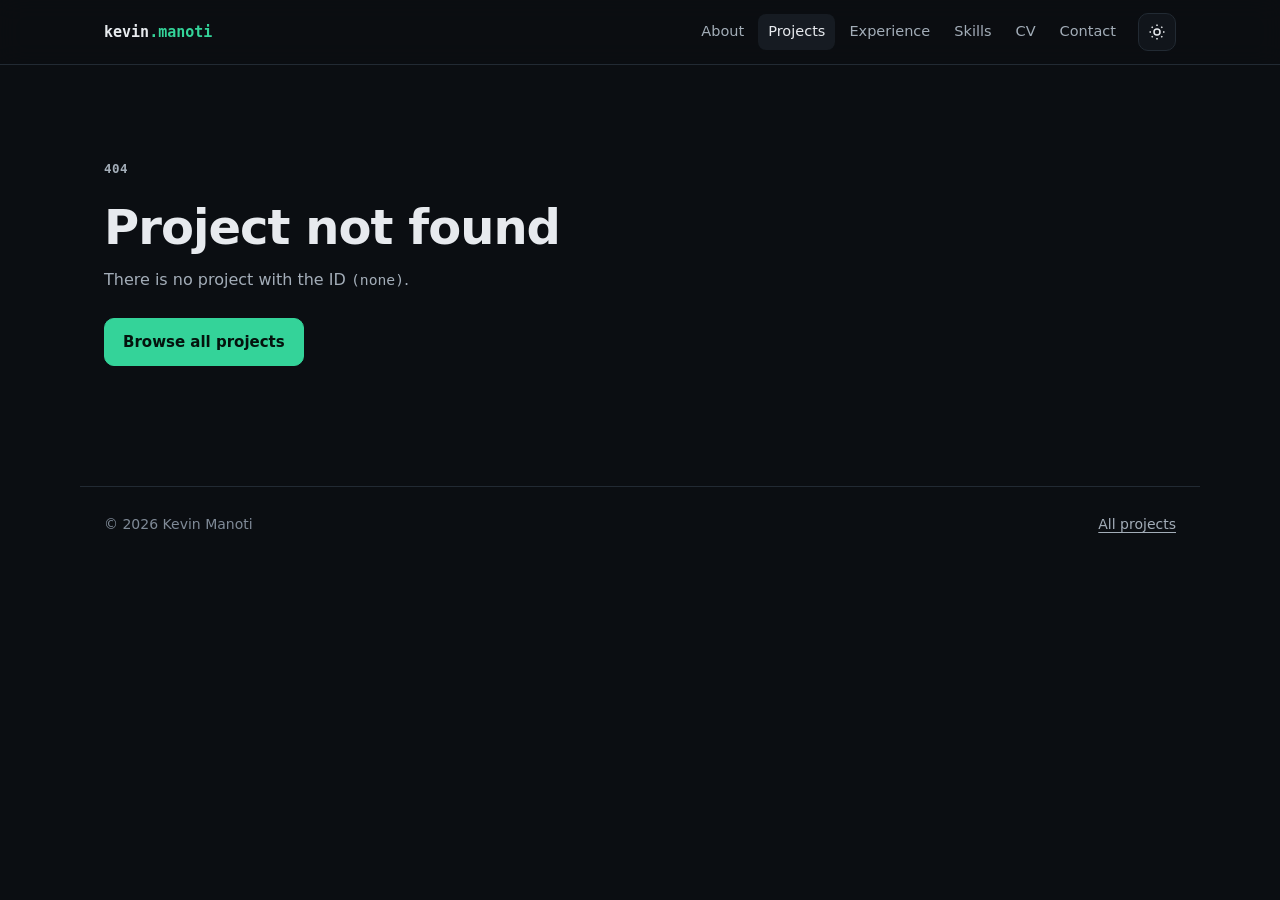
==== site/project.html @ 3917f523 "initial commit; static site" ====
<!doctype html>
<html lang="en" data-theme="dark">
<head>
  <meta charset="utf-8">
  <meta name="viewport" content="width=device-width, initial-scale=1">
  <!-- Reusable template: the project is chosen by ?id=<id> and filled in from projects.js -->
  <title>Project · Kevin Manoti</title>
  <meta name="description" content="Project case study by Kevin Manoti.">
  <meta name="theme-color" content="#0b0e12">
  <link rel="icon" href="data:image/svg+xml,<svg xmlns='http://www.w3.org/2000/svg' viewBox='0 0 32 32'><rect width='32' height='32' rx='7' fill='%2310b981'/><text x='16' y='22' font-family='monospace' font-size='15' font-weight='700' text-anchor='middle' fill='white'>KM</text></svg>">
  <link rel="stylesheet" href="styles.css">
  <script>
    document.documentElement.classList.add('js');
    try { const t = localStorage.getItem('theme'); if (t) document.documentElement.dataset.theme = t; } catch (e) {}
  </script>
</head>
<body data-page="project">
  <a class="skip-link" href="#main">Skip to content</a>

  <header class="nav">
    <div class="wrap nav-inner">
      <a href="index.html" class="logo" aria-label="Kevin Manoti, home">kevin<span>.manoti</span></a>
      <button class="icon-btn menu-toggle" id="menuToggle" aria-expanded="false" aria-controls="siteNav" aria-label="Menu">
        <svg viewBox="0 0 24 24" width="20" height="20" fill="none" stroke="currentColor" stroke-width="2" aria-hidden="true"><path d="M4 7h16M4 12h16M4 17h16"/></svg>
      </button>
      <nav class="nav-links" id="siteNav" aria-label="Main">
        <a href="index.html#about">About</a>
        <a href="index.html#projects" aria-current="page">Projects</a>
        <a href="index.html#experience">Experience</a>
        <a href="index.html#skills">Skills</a>
        <a href="index.html#cv">CV</a>
        <a href="index.html#contact">Contact</a>
      </nav>
      <button class="icon-btn theme-toggle" id="themeToggle" aria-label="Use light theme">
        <svg class="icon-sun" viewBox="0 0 24 24" width="18" height="18" fill="none" stroke="currentColor" stroke-width="2" aria-hidden="true"><circle cx="12" cy="12" r="4"/><path d="M12 2v2M12 20v2M4.9 4.9l1.4 1.4M17.7 17.7l1.4 1.4M2 12h2M20 12h2M4.9 19.1l1.4-1.4M17.7 6.3l1.4-1.4"/></svg>
        <svg class="icon-moon" viewBox="0 0 24 24" width="18" height="18" fill="none" stroke="currentColor" stroke-width="2" aria-hidden="true"><path d="M21 12.8A9 9 0 1 1 11.2 3a7 7 0 0 0 9.8 9.8z"/></svg>
      </button>
    </div>
  </header>

  <main id="main">
    <div id="project">
      <noscript><section class="wrap not-found"><h1>JavaScript required</h1><p>Project pages are rendered from projects.js. <a href="index.html">Back to the home page</a>.</p></section></noscript>
    </div>
  </main>

  <footer class="wrap footer">
    <span>© <span id="year"></span> Kevin Manoti</span>
    <a href="index.html#projects">All projects</a>
  </footer>

  <script src="profile.js"></script>
  <script src="projects.js"></script>
  <script src="main.js"></script>
</body>
</html>
---- site/styles.css ----
/* ---------------------------------------------------------------- tokens */
/* Dark is the default theme; the toggle switches to light and is remembered. */
:root {
  --bg: #0b0e12;
  --surface: #11151b;
  --surface-2: #161b22;
  --text: #e7eaee;
  --muted: #a3adb8;
  --faint: #7f8a97;
  --border: #222a33;
  --border-strong: #34404c;
  --accent: #34d399;
  --accent-ink: #04130d;
  --accent-soft: rgba(52, 211, 153, 0.12);
  --shadow: 0 1px 0 rgba(255, 255, 255, 0.03) inset, 0 12px 32px -18px rgba(0, 0, 0, 0.7);
  --mono: ui-monospace, 'SF Mono', 'Cascadia Code', 'JetBrains Mono', Menlo, Consolas, monospace;
  --sans: system-ui, -apple-system, 'Segoe UI', Roboto, 'Helvetica Neue', Arial, sans-serif;
  --radius: 14px;
  --ease: cubic-bezier(0.2, 0.7, 0.2, 1);
  color-scheme: dark;
}
:root[data-theme='light'] {
  --bg: #f7f8fa;
  --surface: #ffffff;
  --surface-2: #f1f3f5;
  --text: #111418;
  --muted: #4a5561;
  --faint: #636d79;
  --border: #e1e5e9;
  --border-strong: #c9d0d7;
  --accent: #047857;
  --accent-ink: #ffffff;
  --accent-soft: rgba(4, 120, 87, 0.1);
  --shadow: 0 10px 28px -18px rgba(15, 23, 42, 0.25);
  color-scheme: light;
}

/* ---------------------------------------------------------------- base */
*, *::before, *::after { box-sizing: border-box; }
html { scroll-behavior: smooth; scroll-padding-top: 84px; -webkit-text-size-adjust: 100%; }
body {
  margin: 0;
  background: var(--bg);
  color: var(--text);
  font: 16px/1.65 var(--sans);
  -webkit-font-smoothing: antialiased;
  overflow-x: hidden;
}
a { color: inherit; text-underline-offset: 3px; }
img { max-width: 100%; display: block; }
h1, h2, h3, h4 { line-height: 1.15; margin: 0; letter-spacing: -0.02em; }
code { font-family: var(--mono); font-size: 0.92em; }
.wrap { max-width: 1120px; margin: 0 auto; padding-left: 24px; padding-right: 24px; }

:focus-visible { outline: 2px solid var(--accent); outline-offset: 3px; border-radius: 6px; }
.skip-link {
  position: absolute; left: 16px; top: -100px; z-index: 100;
  background: var(--accent); color: var(--accent-ink); padding: 10px 16px; border-radius: 8px;
  font-weight: 700; text-decoration: none;
}
.skip-link:focus { top: 12px; }
.sr-only {
  position: absolute; width: 1px; height: 1px; padding: 0; margin: -1px;
  overflow: hidden; clip: rect(0 0 0 0); white-space: nowrap; border: 0;
}

/* ---------------------------------------------------------------- nav */
.nav {
  position: sticky; top: 0; z-index: 20;
  background: color-mix(in srgb, var(--bg) 82%, transparent);
  backdrop-filter: blur(12px);
  -webkit-backdrop-filter: blur(12px);
  border-bottom: 1px solid var(--border);
}
.nav-inner { position: relative; display: flex; align-items: center; gap: 12px; height: 64px; }
.logo { font-family: var(--mono); font-weight: 700; text-decoration: none; margin-right: auto; font-size: 15px; }
.logo span { color: var(--accent); }
.nav-links { display: flex; align-items: center; gap: 4px; }
.nav-links a {
  text-decoration: none; color: var(--muted); font-size: 14.5px;
  padding: 6px 10px; border-radius: 8px; transition: color .15s, background .15s;
}
.nav-links a:hover, .nav-links a[aria-current='page'] { color: var(--text); background: var(--surface-2); }
.icon-btn {
  display: grid; place-items: center; width: 38px; height: 38px; flex: none;
  border: 1px solid var(--border); border-radius: 10px;
  background: var(--surface); color: var(--text); cursor: pointer;
  transition: border-color .15s;
}
.icon-btn:hover { border-color: var(--border-strong); }
.menu-toggle { display: none; }
.icon-moon { display: none; }
:root[data-theme='light'] .icon-sun { display: none; }
:root[data-theme='light'] .icon-moon { display: block; }

/* ---------------------------------------------------------------- hero */
.hero {
  display: grid; grid-template-columns: minmax(0, 1.25fr) minmax(0, 0.9fr);
  gap: 56px; align-items: center; padding-top: 96px; padding-bottom: 88px;
}
.eyebrow {
  display: inline-flex; align-items: center; gap: 10px;
  font-family: var(--mono); font-size: 12.5px; color: var(--muted);
  border: 1px solid var(--border); background: var(--surface); border-radius: 999px; padding: 6px 14px;
  margin: 0 0 28px;
}
.dot { width: 8px; height: 8px; border-radius: 50%; background: var(--accent); box-shadow: 0 0 0 4px var(--accent-soft); }
.hero h1 { font-size: clamp(2.2rem, 5.2vw, 3.7rem); font-weight: 800; letter-spacing: -0.035em; }
.hero h1 em { font-style: normal; color: var(--accent); }
.lede { font-size: clamp(1.05rem, 1.8vw, 1.17rem); color: var(--muted); max-width: 60ch; margin: 24px 0 32px; }
.cta { display: flex; flex-wrap: wrap; align-items: center; gap: 12px; }

.terminal {
  background: var(--surface); border: 1px solid var(--border); border-radius: var(--radius);
  box-shadow: var(--shadow); overflow: hidden; min-width: 0;
}
.terminal-bar {
  display: flex; align-items: center; gap: 7px; padding: 11px 14px;
  border-bottom: 1px solid var(--border); background: var(--surface-2);
}
.terminal-bar span { width: 10px; height: 10px; border-radius: 50%; background: var(--border-strong); }
.terminal-bar em { margin-left: auto; font: 12px var(--mono); color: var(--faint); font-style: normal; }
.terminal pre { margin: 0; padding: 20px 22px 24px; overflow-x: auto; font: 13.5px/1.75 var(--mono); color: var(--muted); }
.t-prompt { color: var(--accent); user-select: none; }
.t-key { color: var(--text); }
.t-cursor {
  display: inline-block; width: 8px; height: 1.05em; margin-left: 4px; vertical-align: -2px;
  background: var(--accent); animation: blink 1.2s steps(1) infinite;
}
@keyframes blink { 50% { opacity: 0; } }

/* ---------------------------------------------------------------- buttons */
.btn {
  display: inline-flex; align-items: center; gap: 6px; padding: 11px 18px;
  border: 1px solid var(--border-strong); border-radius: 10px;
  background: var(--surface); color: var(--text); text-decoration: none; font-weight: 600; font-size: 15px;
  transition: border-color .15s, transform .15s var(--ease), background .15s;
}
.btn:hover { border-color: var(--text); transform: translateY(-1px); }
.btn-primary { background: var(--accent); color: var(--accent-ink); border-color: var(--accent); }
.btn-primary:hover { border-color: var(--accent); background: color-mix(in srgb, var(--accent) 88%, var(--text)); }
.btn-ghost { background: transparent; border-color: transparent; color: var(--muted); }
.btn-ghost:hover { color: var(--text); border-color: var(--border); }

/* ---------------------------------------------------------------- sections */
.section { padding-top: 80px; padding-bottom: 80px; border-top: 1px solid var(--border); }
.section-head { display: flex; flex-wrap: wrap; align-items: end; justify-content: space-between; gap: 18px 32px; margin-bottom: 36px; }
.section-head h2, .cv-card h2 { font-size: clamp(1.6rem, 3.4vw, 2.25rem); }
.section-head > p { color: var(--muted); margin: 0; max-width: 46ch; }
.section-kicker { font: 600 12.5px var(--mono); color: var(--accent); margin: 0 0 10px; letter-spacing: .04em; text-transform: uppercase; }
.kicker { font: 600 12.5px var(--mono); color: var(--accent); margin: 0 0 8px; text-transform: uppercase; letter-spacing: .04em; }

/* ---------------------------------------------------------------- thumbnails */
.thumb {
  position: relative; aspect-ratio: 16 / 6; overflow: hidden;
  background: var(--surface-2); border-bottom: 1px solid var(--border);
}
.thumb img {
  position: absolute; inset: 0; z-index: 1; width: 100%; height: 100%;
  object-fit: cover; object-position: top center;
  transition: transform .5s var(--ease);
}
.thumb-placeholder {
  position: absolute; inset: 0; display: flex; flex-direction: column; justify-content: flex-end; gap: 4px;
  padding: 18px 20px;
  background:
    radial-gradient(120% 90% at 100% 0%, var(--accent-soft), transparent 60%),
    repeating-linear-gradient(0deg, transparent 0 23px, color-mix(in srgb, var(--border) 60%, transparent) 23px 24px),
    repeating-linear-gradient(90deg, transparent 0 23px, color-mix(in srgb, var(--border) 60%, transparent) 23px 24px),
    var(--surface-2);
}
.thumb-placeholder span { font: 600 11.5px var(--mono); color: var(--accent); text-transform: uppercase; letter-spacing: .05em; }
.thumb-placeholder strong {
  font: 600 14px/1.35 var(--mono); color: var(--text); letter-spacing: -0.01em;
  overflow-wrap: anywhere;
}
.thumb-placeholder strong::before { content: '~/'; color: var(--faint); }
.thumb-placeholder code { font-size: 12px; color: var(--faint); }

/* ---------------------------------------------------------------- featured */
.featured { display: grid; grid-template-columns: repeat(2, minmax(0, 1fr)); gap: 20px; }
.feature {
  display: flex; flex-direction: column; overflow: hidden;
  background: var(--surface); border: 1px solid var(--border); border-radius: var(--radius);
  transition: border-color .2s, transform .2s var(--ease);
}
.feature:hover { border-color: var(--border-strong); transform: translateY(-2px); }
.feature:hover .thumb img, .card:hover .thumb img { transform: scale(1.02); }
.feature .thumb { aspect-ratio: 16 / 8; }
.feature-media, .card-media { display: block; }
.feature-body { display: flex; flex-direction: column; flex: 1; padding: 24px 26px 26px; }
.feature h3 { font-size: 1.45rem; margin-bottom: 10px; }
.feature h3 a, .card h3 a { text-decoration: none; }
.feature h3 a:hover, .card h3 a:hover { color: var(--accent); }
.feature-body > p { color: var(--muted); margin: 0 0 16px; }

/* ---------------------------------------------------------------- tags + links */
.tags { list-style: none; padding: 0; margin: 0 0 18px; display: flex; flex-wrap: wrap; gap: 6px; }
.tags li {
  font-family: var(--mono); font-size: 12px; color: var(--muted);
  background: var(--surface-2); border: 1px solid var(--border); border-radius: 6px; padding: 3px 8px;
}
.tags .tag-more { color: var(--faint); }
.links { display: flex; flex-wrap: wrap; gap: 8px 18px; margin-top: auto; }
.links a { font-weight: 600; font-size: 14px; text-decoration: none; color: var(--accent); }
.links a:hover { text-decoration: underline; }
.status {
  display: inline-block; vertical-align: middle; font: 600 11px var(--mono); letter-spacing: .03em;
  padding: 2px 8px; border-radius: 999px; border: 1px solid var(--border-strong); color: var(--muted);
  text-transform: uppercase;
}
.status-completed { color: var(--accent); border-color: color-mix(in srgb, var(--accent) 45%, transparent); }
.status-in-progress { color: #f5b544; border-color: rgba(245, 181, 68, .45); }
:root[data-theme='light'] .status-in-progress { color: #9a6200; }

/* ---------------------------------------------------------------- filters + grid */
.filters { display: flex; flex-wrap: wrap; gap: 8px; }
.chip {
  font: 500 14px var(--sans); color: var(--muted); cursor: pointer;
  background: var(--surface); border: 1px solid var(--border); border-radius: 999px; padding: 7px 14px;
  transition: color .15s, border-color .15s, background .15s;
}
.chip:hover { color: var(--text); border-color: var(--border-strong); }
.chip[aria-pressed='true'] { background: var(--text); color: var(--bg); border-color: var(--text); }
.chip-count { font: 12px var(--mono); opacity: .7; margin-left: 2px; }
.grid { display: grid; grid-template-columns: repeat(auto-fill, minmax(290px, 1fr)); gap: 16px; }
.card {
  display: flex; flex-direction: column; overflow: hidden;
  background: var(--surface); border: 1px solid var(--border); border-radius: var(--radius);
  transition: border-color .15s, transform .2s var(--ease);
  animation: card-in .35s var(--ease) both;
}
.card:hover { border-color: var(--border-strong); transform: translateY(-2px); }
.card-body { display: flex; flex-direction: column; flex: 1; padding: 18px 20px 20px; }
.card-meta { font: 12px var(--mono); color: var(--faint); margin: 0 0 8px; display: flex; flex-wrap: wrap; gap: 8px; align-items: center; }
.card h3 { font-size: 1.1rem; margin-bottom: 8px; }
.card-body > p:not(.card-meta) { color: var(--muted); font-size: 15px; margin: 0 0 14px; }
.more { color: var(--muted); margin-top: 28px; }
.more a { color: var(--accent); }
@keyframes card-in { from { opacity: 0; transform: translateY(6px); } }

/* ---------------------------------------------------------------- about */
.about { display: grid; grid-template-columns: minmax(0, 1.5fr) minmax(0, 1fr); gap: 48px; align-items: start; }
.about-text p { margin: 0 0 16px; color: var(--muted); font-size: 1.05rem; max-width: 64ch; }
.about-text p:first-child { color: var(--text); font-size: 1.2rem; }
.about-facts, .facts {
  margin: 0; display: grid; gap: 0;
  border: 1px solid var(--border); border-radius: var(--radius); background: var(--surface);
}
.about-facts div, .facts div { padding: 14px 18px; border-top: 1px solid var(--border); }
.about-facts div:first-child, .facts div:first-child { border-top: 0; }
.about-facts dt, .facts dt { font: 600 11.5px var(--mono); color: var(--faint); text-transform: uppercase; letter-spacing: .05em; }
.about-facts dd, .facts dd { margin: 2px 0 0; }
.about-facts a, .facts a { color: var(--accent); }

/* ---------------------------------------------------------------- experience + timeline */
.experience { display: grid; grid-template-columns: minmax(0, 1.2fr) minmax(0, 1fr); gap: 48px; }
#experience.no-history .experience { grid-template-columns: minmax(0, 720px); }
.col-title { font: 600 12.5px var(--mono); color: var(--muted); text-transform: uppercase; letter-spacing: .05em; margin-bottom: 20px; }
.tl { list-style: none; margin: 0; padding: 0 0 0 22px; border-left: 1px solid var(--border); }
.tl > li { position: relative; padding-bottom: 28px; }
.tl > li::before {
  content: ''; position: absolute; left: -27px; top: 6px; width: 9px; height: 9px; border-radius: 50%;
  background: var(--bg); border: 2px solid var(--accent);
}
.tl > li:last-child { padding-bottom: 0; }
.tl-date { font: 12.5px var(--mono); color: var(--accent); margin: 0 0 4px; }
.tl-item h4 { font-size: 1.1rem; }
.tl-org { color: var(--muted); font-weight: 500; }
.tl-org a { color: inherit; }
.tl-meta { font-size: 14px; color: var(--faint); margin: 2px 0 8px; }
.tl-item > p { color: var(--muted); margin: 6px 0 10px; }
.tl-year-label { font: 700 14px var(--mono); color: var(--text); margin-bottom: 10px; line-height: 1.4; }
.tl-rows { list-style: none; margin: 0; padding: 0; display: grid; gap: 2px; }
.tl-rows li {
  display: grid; grid-template-columns: 36px minmax(0, 1fr) auto; gap: 12px; align-items: baseline;
  padding: 7px 10px; margin: 0 -10px; border-radius: 8px;
}
.tl-rows li:hover { background: var(--surface); }
.tl-month { font: 12px var(--mono); color: var(--faint); }
.tl-rows a { text-decoration: none; font-weight: 500; }
.tl-rows a:hover { color: var(--accent); text-decoration: underline; }
.tl-cat { font: 11.5px var(--mono); color: var(--faint); text-align: right; }

/* shared bullet list */
.points { margin: 0 0 18px; padding: 0; list-style: none; display: grid; gap: 8px; }
.points li { position: relative; padding-left: 22px; color: var(--muted); }
.points li::before { content: '→'; position: absolute; left: 0; color: var(--accent); }

/* ---------------------------------------------------------------- skills */
.stack { display: grid; grid-template-columns: repeat(auto-fit, minmax(190px, 1fr)); gap: 16px; }
.stack-col { border: 1px solid var(--border); border-radius: var(--radius); padding: 22px; background: var(--surface); }
.stack-col h3 { font: 600 12.5px var(--mono); text-transform: uppercase; letter-spacing: .05em; color: var(--accent); margin-bottom: 14px; }
.stack-col ul { list-style: none; margin: 0; padding: 0; display: grid; gap: 7px; color: var(--muted); }

/* ---------------------------------------------------------------- cv + contact */
.cv-card {
  display: flex; flex-wrap: wrap; align-items: center; justify-content: space-between; gap: 24px;
  padding: 32px; border: 1px solid var(--border); border-radius: var(--radius);
  background: radial-gradient(90% 140% at 100% 0%, var(--accent-soft), transparent 55%), var(--surface);
}
.cv-card p { color: var(--muted); margin: 10px 0 0; }
.cv-note { color: var(--muted); margin: 0; width: 100%; }
.cv-note a { color: var(--accent); }
#cvActions { max-width: 420px; }
.contact { text-align: center; padding-top: 96px; padding-bottom: 96px; }
.contact h2 { font-size: clamp(2rem, 5vw, 3rem); margin-bottom: 12px; }
.contact > p:not(.section-kicker) { color: var(--muted); margin: 0 0 28px; }
.contact .cta { justify-content: center; }
.footer {
  display: flex; flex-wrap: wrap; justify-content: space-between; gap: 8px;
  padding-top: 26px; padding-bottom: 40px; border-top: 1px solid var(--border);
  color: var(--faint); font-size: 14px;
}
.footer a { color: var(--muted); }

/* ---------------------------------------------------------------- project detail */
.detail-head { padding-top: 56px; padding-bottom: 40px; }
.back { display: inline-flex; gap: 6px; margin-bottom: 28px; color: var(--muted); text-decoration: none; font-size: 14.5px; }
.back:hover { color: var(--text); }
.detail-head h1 { font-size: clamp(2rem, 5vw, 3.2rem); font-weight: 800; letter-spacing: -0.03em; }
.detail-head h1 .status { font-size: 12px; margin-left: 8px; letter-spacing: .03em; }
.detail-head .lede { margin: 18px 0 28px; }

.gallery-wrap { padding-bottom: 48px; }
.gallery { display: grid; gap: 16px; }
.gallery-2 { grid-template-columns: repeat(2, minmax(0, 1fr)); }
.gallery-3 { grid-template-columns: repeat(2, minmax(0, 1fr)); }
.gallery-3 figure:first-child { grid-column: 1 / -1; }
.gallery figure { margin: 0; }
.gallery figure a { display: block; border: 1px solid var(--border); border-radius: var(--radius); overflow: hidden; background: var(--surface-2); }
.gallery figure a:hover { border-color: var(--border-strong); }
.gallery img { width: 100%; height: auto; }
.gallery figcaption { font-size: 14px; color: var(--faint); margin-top: 10px; }

.detail-grid {
  display: grid; grid-template-columns: minmax(0, 1fr) 300px; gap: 56px; align-items: start;
  padding-top: 48px; padding-bottom: 72px; border-top: 1px solid var(--border);
}
.detail-block { margin-bottom: 40px; }
.detail-block:last-child { margin-bottom: 0; }
.detail-block h2 { font-size: 1.3rem; margin-bottom: 14px; }
.detail-block p { color: var(--muted); margin: 0 0 14px; max-width: 70ch; }
.detail-aside { position: sticky; top: 88px; display: grid; gap: 22px; }
.aside-title { font: 600 11.5px var(--mono); color: var(--faint); text-transform: uppercase; letter-spacing: .05em; margin-bottom: -10px; }
.detail-aside .tags { margin: 0; }
.links-stack { flex-direction: column; gap: 10px; }

.pager { display: grid; grid-template-columns: 1fr 1fr; gap: 16px; padding-bottom: 72px; }
.pager a {
  display: grid; gap: 4px; padding: 18px 20px; text-decoration: none; font-weight: 600;
  border: 1px solid var(--border); border-radius: var(--radius); background: var(--surface);
  transition: border-color .15s;
}
.pager a:hover { border-color: var(--border-strong); }
.pager-next { text-align: right; }
.pager-label { font: 12px var(--mono); color: var(--faint); font-weight: 400; }
.not-found { padding-top: 96px; padding-bottom: 120px; }
.not-found h1 { font-size: clamp(2rem, 5vw, 3rem); margin-bottom: 12px; }
.not-found p { color: var(--muted); margin: 0 0 24px; }

/* ---------------------------------------------------------------- motion */
/* Only hidden when JS is running (html.js), so content never disappears without it. */
.js .reveal { opacity: 0; transform: translateY(14px); transition: opacity .6s var(--ease), transform .6s var(--ease); }
.js .reveal.in { opacity: 1; transform: none; }
@media (prefers-reduced-motion: reduce) {
  html { scroll-behavior: auto; }
  *, *::before, *::after { animation: none !important; transition: none !important; }
  .js .reveal { opacity: 1; transform: none; }
}

/* ---------------------------------------------------------------- tablet */
@media (max-width: 960px) {
  .hero { grid-template-columns: 1fr; gap: 40px; padding-top: 72px; padding-bottom: 72px; }
  .terminal { max-width: 560px; }
  .about, .experience { grid-template-columns: 1fr; gap: 36px; }
  .detail-grid { grid-template-columns: 1fr; gap: 40px; }
  .detail-aside { position: static; }
}

/* ---------------------------------------------------------------- mobile nav */
@media (max-width: 820px) {
  .menu-toggle { display: grid; order: 3; }
  .theme-toggle { order: 2; }
  .nav-links {
    display: none; position: absolute; top: 64px; left: 0; right: 0;
    flex-direction: column; align-items: stretch; gap: 2px;
    padding: 10px 16px 16px; background: var(--bg); border-bottom: 1px solid var(--border);
    box-shadow: 0 16px 24px -16px rgba(0, 0, 0, .5);
  }
  .nav-links.open { display: flex; }
  .nav-links a { padding: 11px 12px; font-size: 16px; }
  .featured { grid-template-columns: 1fr; }
}

/* ---------------------------------------------------------------- phone */
@media (max-width: 600px) {
  .wrap { padding-left: 16px; padding-right: 16px; }
  .hero { padding-top: 52px; padding-bottom: 60px; }
  .eyebrow { font-size: 11.5px; padding: 6px 12px; }
  .terminal pre { font-size: 12.5px; padding: 16px; }
  .section { padding-top: 60px; padding-bottom: 60px; }
  .section-head { margin-bottom: 28px; }
  .feature-body { padding: 20px; }
  .grid { grid-template-columns: 1fr; }
  .cv-card { padding: 24px; }
  .gallery-2, .gallery-3 { grid-template-columns: 1fr; }
  .tl-rows li { grid-template-columns: 34px minmax(0, 1fr); }
  .tl-cat { display: none; }
  .pager { grid-template-columns: 1fr; }
  .pager-next { text-align: left; }
  .contact { padding-top: 72px; padding-bottom: 72px; }
}
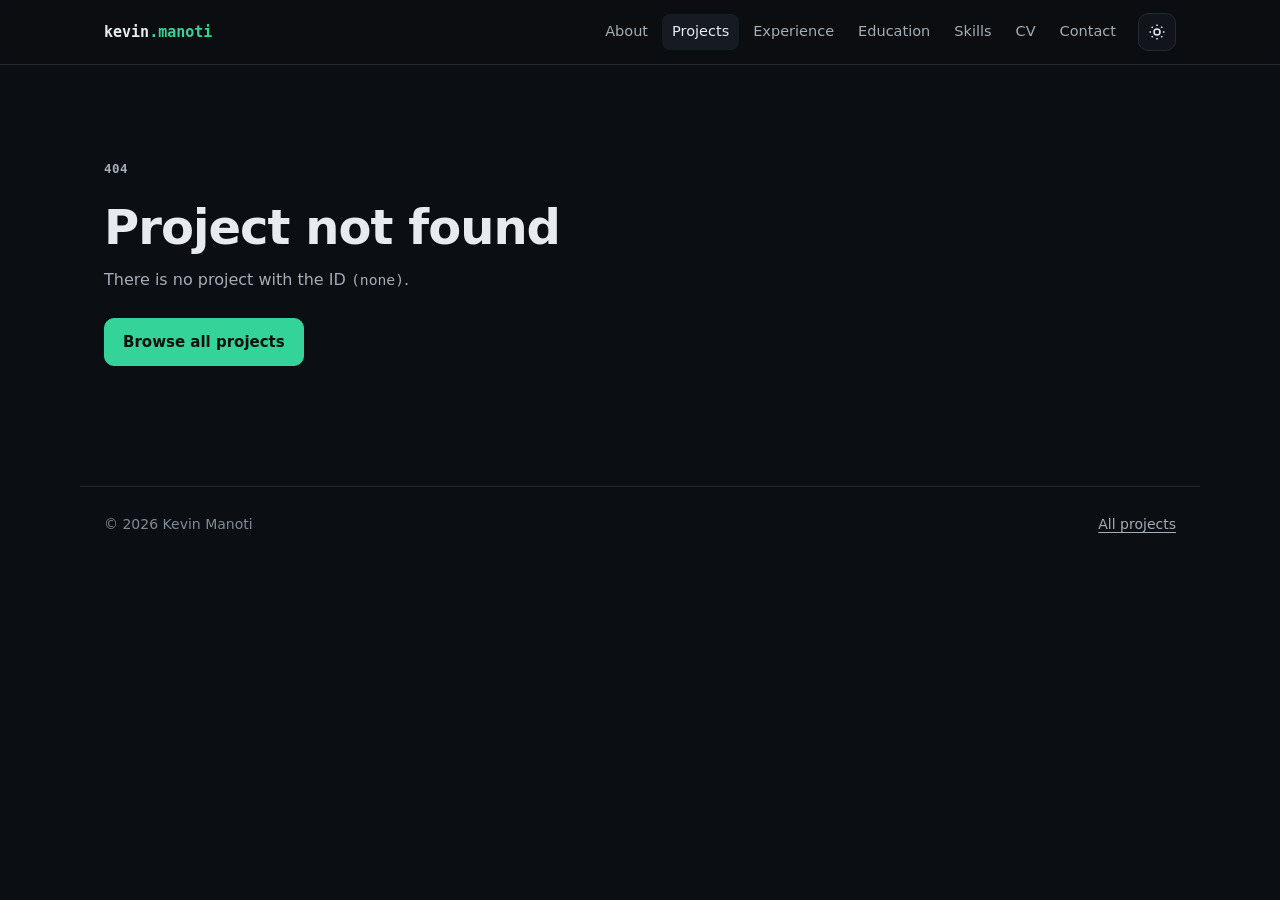
==== commit 777f2587: "Update titles, role, breakpoint and add education styles" ====
--- a/site/project.html
+++ b/site/project.html
@@ -27,6 +27,7 @@
         <a href="index.html#about">About</a>
         <a href="index.html#projects" aria-current="page">Projects</a>
         <a href="index.html#experience">Experience</a>
+        <a href="index.html#education">Education</a>
         <a href="index.html#skills">Skills</a>
         <a href="index.html#cv">CV</a>
         <a href="index.html#contact">Contact</a>
--- a/site/styles.css
+++ b/site/styles.css
@@ -379,7 +379,7 @@
 }
 
 /* ---------------------------------------------------------------- mobile nav */
-@media (max-width: 820px) {
+@media (max-width: 920px) {
   .menu-toggle { display: grid; order: 3; }
   .theme-toggle { order: 2; }
   .nav-links {
@@ -411,3 +411,14 @@
   .pager-next { text-align: left; }
   .contact { padding-top: 72px; padding-bottom: 72px; }
 }
+
+/* ---------------------------------------------------------------- education + certifications */
+.creds { display: grid; grid-template-columns: repeat(2, minmax(0, 1fr)); gap: 48px; }
+.cred-list { list-style: none; margin: 0; padding: 0; border: 1px solid var(--border); border-radius: var(--radius); background: var(--surface); }
+.cred { display: flex; justify-content: space-between; align-items: baseline; gap: 16px; padding: 16px 20px; border-top: 1px solid var(--border); }
+.cred:first-child { border-top: 0; }
+.cred h4 { font-size: 1rem; line-height: 1.4; }
+.cred h4 a { color: inherit; }
+.cred p { margin: 2px 0 0; color: var(--muted); font-size: 14.5px; }
+.cred-year { font: 12.5px var(--mono); color: var(--accent); flex: none; }
+@media (max-width: 960px) { .creds { grid-template-columns: 1fr; gap: 36px; } }
